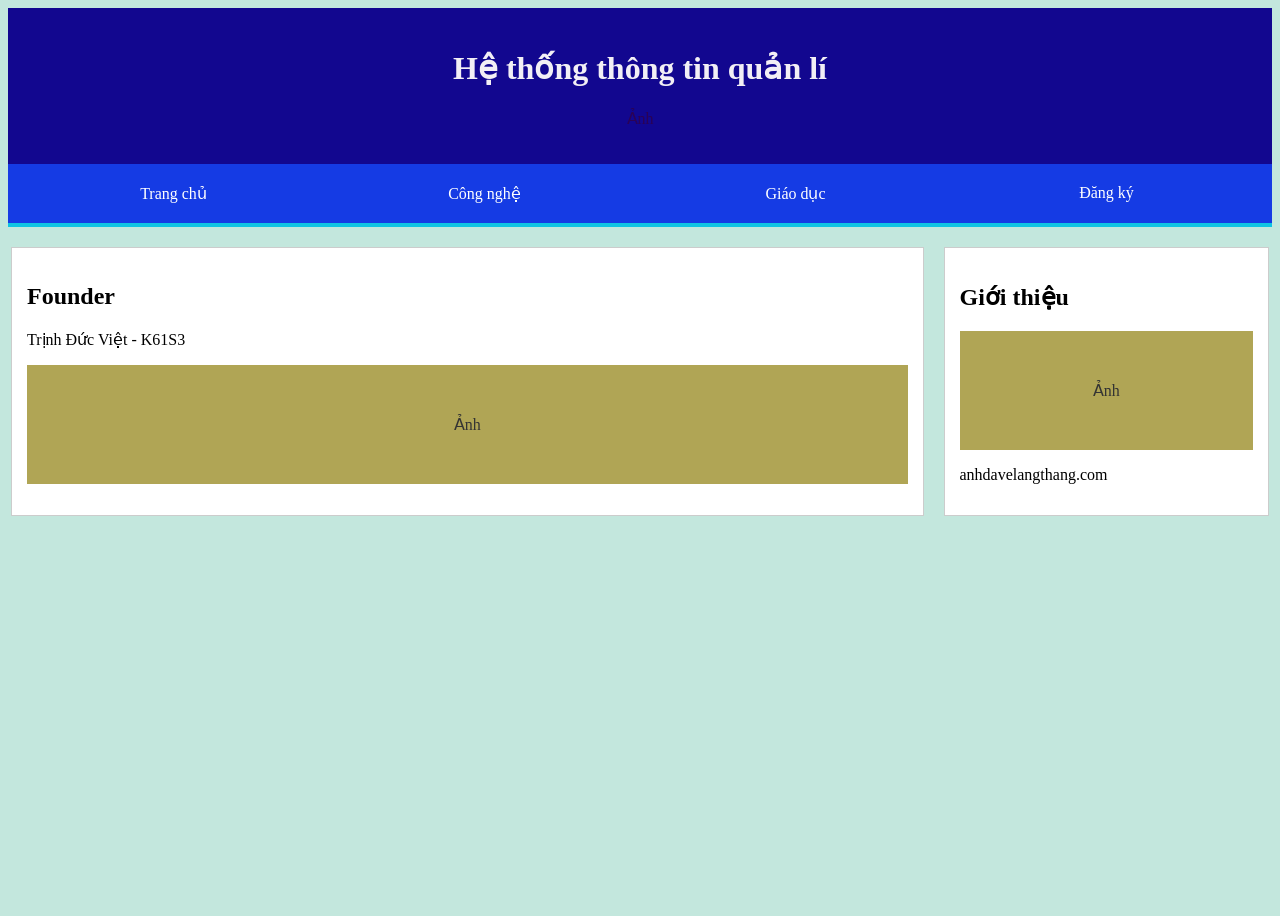
==== index.html @ 4eaf8afa "init" ====
<!DOCTYPE html>
<html lang="vi">
<head>
    <meta charset="UTF-8">
    <meta name="viewport" content="width=device-width, initial-scale=1.0">
    <title>Management Information System</title>
    <link rel="stylesheet" href="buoi7.css">
</head>
<body>
    <header>
        <div class="IDK">
        <h1 style="color: rgb(242, 239, 245);"> Hệ thống thông tin quản lí
        </h1>
        <p style="color:rgb(43, 2, 85);">Ảnh</p>
        </div>
    </header>
    <nav>
        <ul>
            <li><a href="#">Trang chủ</a></li>
            <li><a href="#">Công nghệ</a></li>
            <li><a href="#">Giáo dục</a></li>
            <li><a href="#">Đăng ký</a></li>
        </ul>
    </nav>
    <main>
        <section class="taolahai">
            <h2>Founder</h2>
            <p>Trịnh Đức Việt - K61S3</p>
            <div class="anhfounder">Ảnh</div>
        </section>
        <aside>
            <h2>Giới thiệu</h2>
            <div class="anhfounder">Ảnh</div>
            <p>anhdavelangthang.com</p>
        </aside>
    </main>
    </div >
</body>
</html>
---- buoi7.css ----
body {
    background-color: #c3e7dd;
    overflow:scroll;
    width:auto;
    height:100vh;
}
header {
    text-align: center;
    padding: 20px;
    background-color: rgb(18, 7, 143) ;
}
nav ul {
    list-style: none;
    padding: 0;
    display: flex;
    justify-content: space-between; 
    margin: 0;
}
nav li {
    flex: 1; 
    text-align: center; 
}
nav a {
    color: white;
    text-decoration: none;
    padding: 10px 20px; 
    display: block;
}
a:hover {
    color:black
}
nav {
    background-color: #153be4;
    color: white;
    padding: 10px;
    border-bottom: 4px solid #10c4e3;
}

main {
    display: flex;
    padding: 3px;
    gap: 20px;
    padding-top: 20px ;   
}
.taolahai {
    flex: 3;
    background-color:white ;
    padding: 15px;
    border: 1px solid #ccc;
}
aside {
    flex: 1;
    background-color: white;
    padding: 15px;
    border: 1px solid #ccc;
}
.anhfounder {
    background-color: rgb(176, 165, 85)  ;
    padding: 50px;
    text-align: center;
    font-size: 16px;
    color: #333;
}
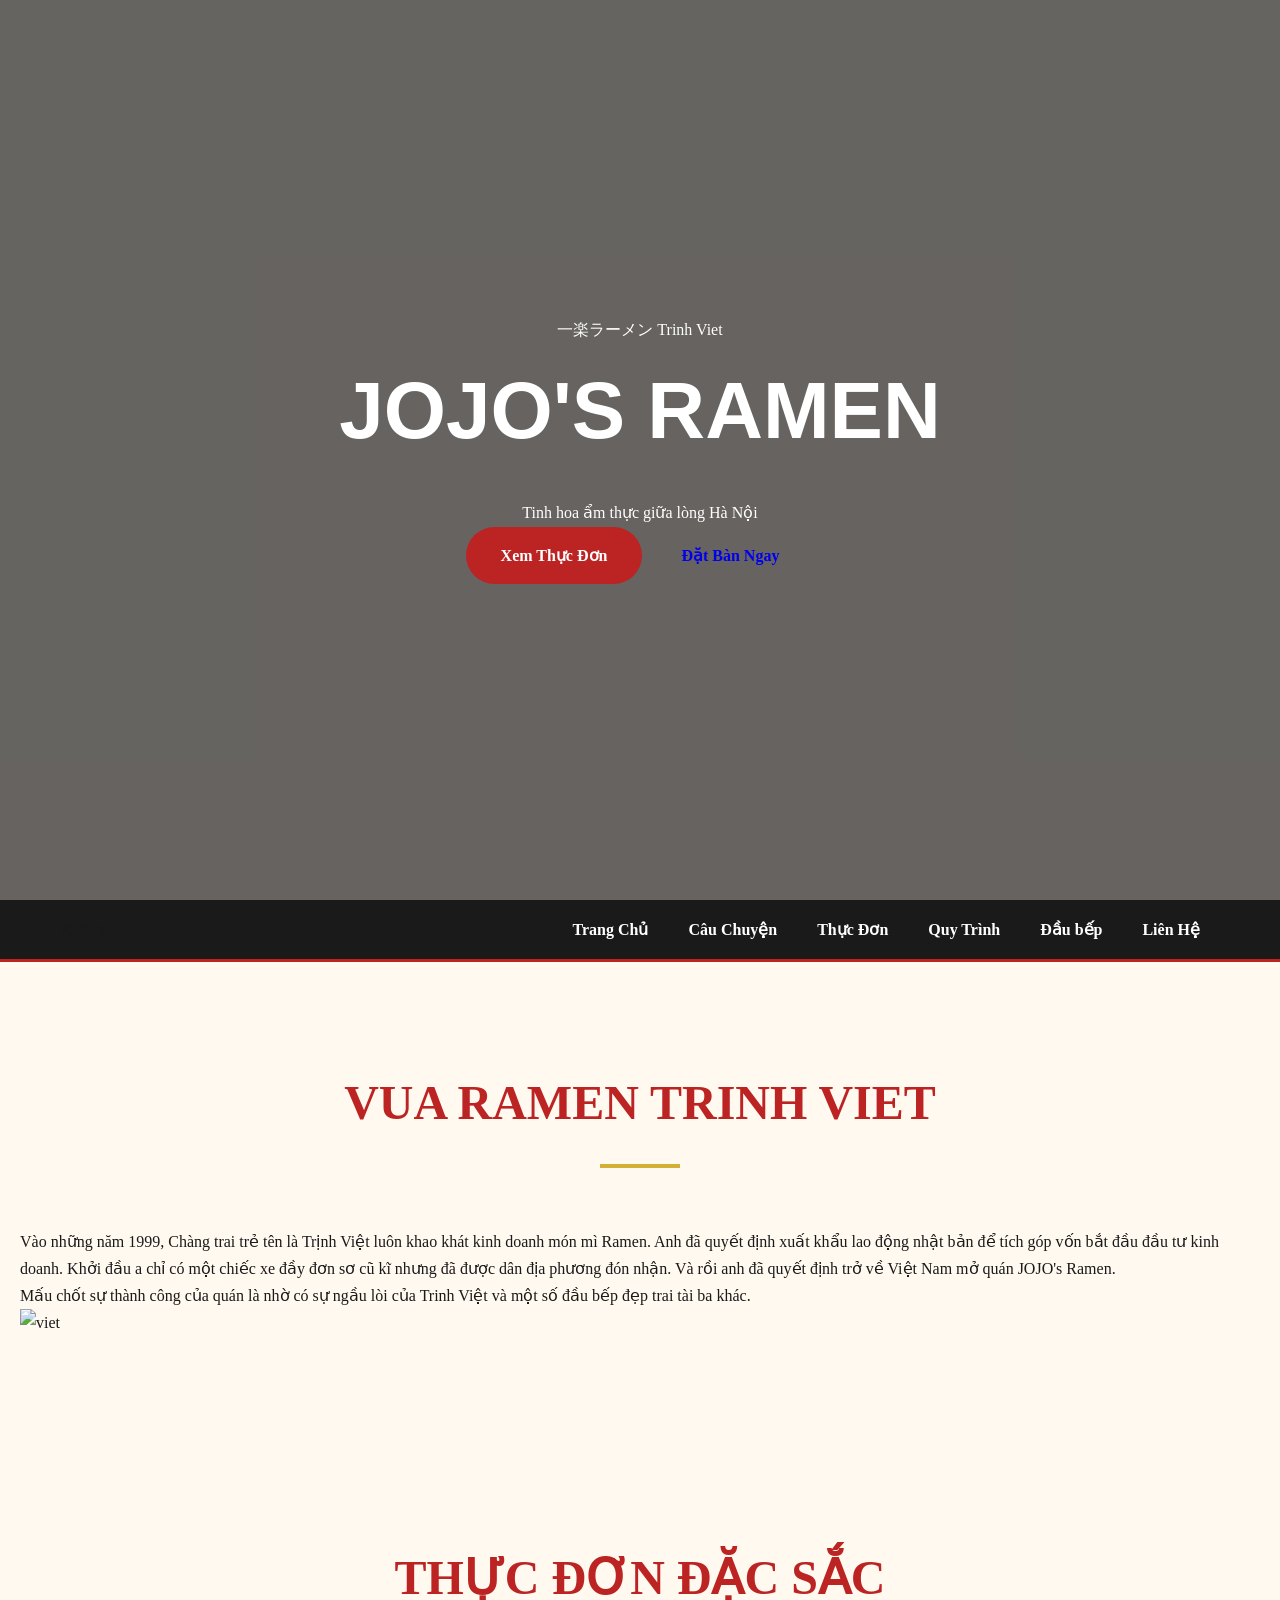
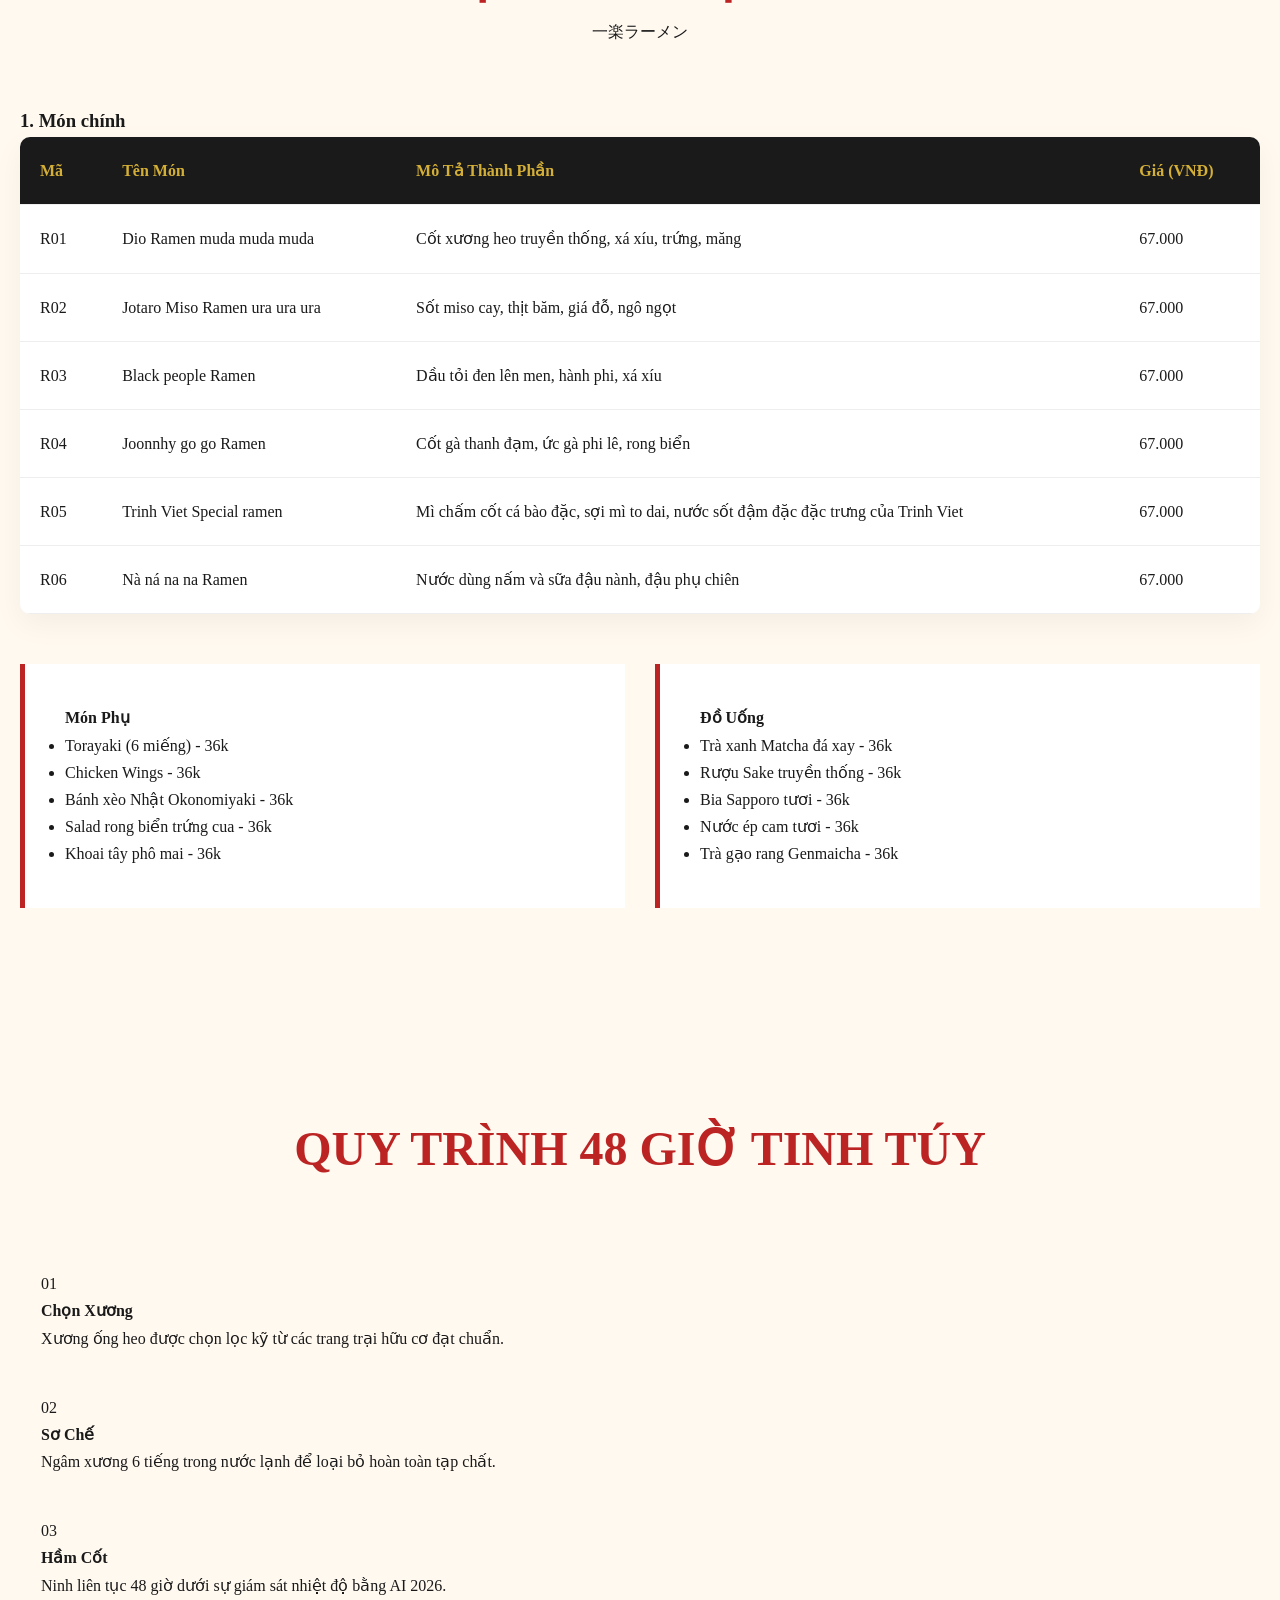
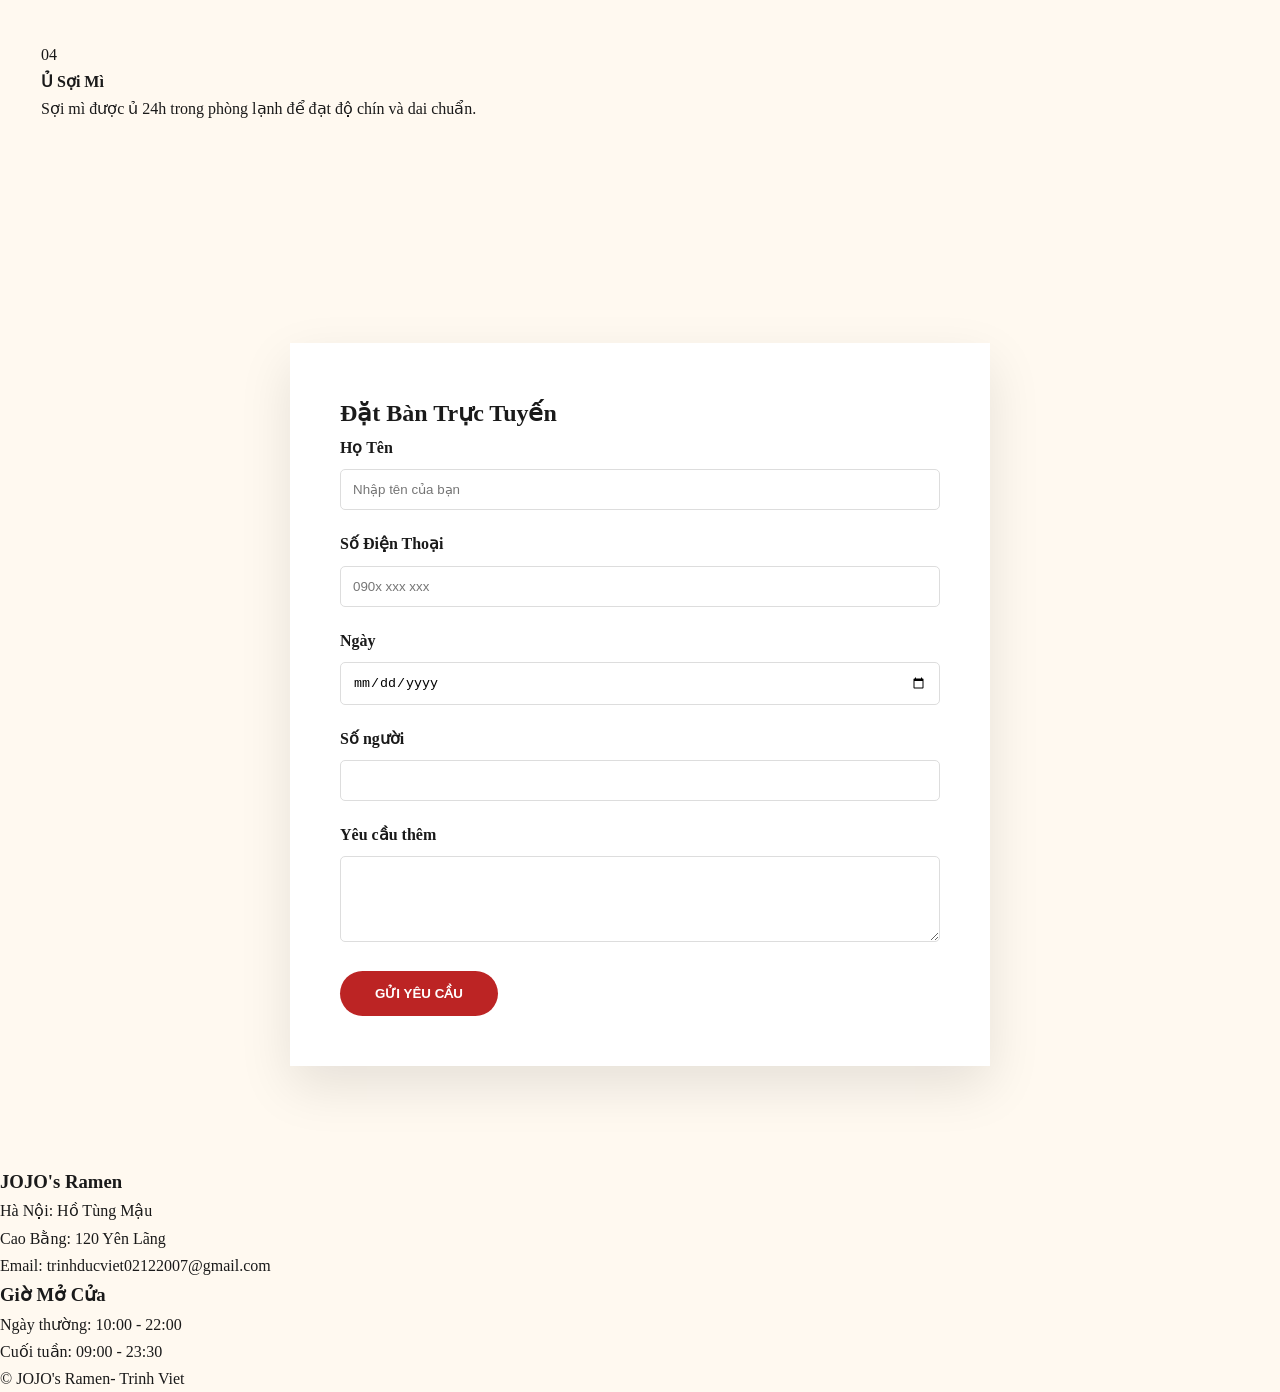
==== commit e8109074: "Rename btvncss1.html to index.html" ====
--- a/index.html
+++ b/index.html
@@ -1,39 +1,196 @@
-<!DOCTYPE html>
-<html lang="vi">
-<head>
-    <meta charset="UTF-8">
-    <meta name="viewport" content="width=device-width, initial-scale=1.0">
-    <title>Management Information System</title>
-    <link rel="stylesheet" href="buoi7.css">
-</head>
-<body>
-    <header>
-        <div class="IDK">
-        <h1 style="color: rgb(242, 239, 245);"> Hệ thống thông tin quản lí
-        </h1>
-        <p style="color:rgb(43, 2, 85);">Ảnh</p>
-        </div>
-    </header>
-    <nav>
-        <ul>
-            <li><a href="#">Trang chủ</a></li>
-            <li><a href="#">Công nghệ</a></li>
-            <li><a href="#">Giáo dục</a></li>
-            <li><a href="#">Đăng ký</a></li>
-        </ul>
-    </nav>
-    <main>
-        <section class="taolahai">
-            <h2>Founder</h2>
-            <p>Trịnh Đức Việt - K61S3</p>
-            <div class="anhfounder">Ảnh</div>
-        </section>
-        <aside>
-            <h2>Giới thiệu</h2>
-            <div class="anhfounder">Ảnh</div>
-            <p>anhdavelangthang.com</p>
-        </aside>
-    </main>
-    </div >
-</body>
-</html>+<!DOCTYPE html>
+<html lang="vi">
+<head>
+    <meta charset="UTF-8">
+    <meta name="viewport" content="width=device-width, initial-scale=1.0">
+    <meta name="description" content="Trinh Viet Ramen - Tinh hoa ẩm thực Nhật Bản tại hà Nội">
+    <title>Trinh Viet Ramen</title>
+    <link rel="stylesheet" href="viet.css">
+    <link href="https://cdnjs.cloudflare.com/ajax/libs/font-awesome/6.4.0/css/all.min.css" rel="stylesheet">
+</head>
+<body>
+
+    <header class="main-header">
+        <div class="overlay"></div>
+        <div class="hero-content">
+            <span class="name">一楽ラーメン Trinh Viet</span>
+            <h1>JOJO's Ramen </h1>
+            <p>Tinh hoa ẩm thực giữa lòng Hà Nội</p>
+            <div class="cta-group">
+                <a href="#menu" class="btn btn-primary">Xem Thực Đơn</a>
+                <a href="#booking" class="btn btn-outline">Đặt Bàn Ngay</a>
+            </div>
+        </div>
+    </header>
+
+    <nav class="navbar">
+        <div class="nav-container">
+            <div class="logo">JOJO's Ramen</div>
+            <ul class="nav-links">
+                <li><a href="#">Trang Chủ</a></li>
+                <li><a href="#about">Câu Chuyện</a></li>
+                <li><a href="#menu">Thực Đơn</a></li>
+                <li><a href="#process">Quy Trình</a></li>
+                <li><a href="#chef">Đầu bếp</a></li>
+                <li><a href="#booking">Liên Hệ</a></li>
+            </ul>
+        </div>
+    </nav>
+
+    <main class="container">
+        
+        <section id="about" class="section">
+            <div class="section-header">
+                <h2>Vua Ramen TRinh Viet</h2>
+                <div class="divider"></div>
+            </div>
+            <div class="about-grid">
+                <div class="about-text">
+                    <p>Vào những năm 1999, Chàng trai trẻ tên là Trịnh Việt luôn khao khát kinh doanh món mì Ramen. Anh đã quyết định xuất khẩu lao động nhật bản để tích
+                        góp vốn bắt đầu đầu tư kinh doanh. Khởi đầu a chỉ có một chiếc xe đầy đơn sơ cũ kĩ nhưng đã được dân địa phương đón nhận. Và rồi anh đã quyết định
+                        trở về Việt Nam mở quán JOJO's Ramen.
+                    </p>
+                    <p>Mấu chốt sự thành công của quán là nhờ có sự ngầu lòi của Trinh Việt và một số đầu bếp đẹp trai tài ba khác.</p>
+                </div>
+                <div class="about-image">
+                    <img src="vietdeptrai/phucvu3.jpg" alt="viet">
+                </div>
+            </div>
+        </section>
+
+        <section id="menu" class="section">
+            <div class="section-header">
+                <h2>Thực Đơn Đặc Sắc</h2>
+                <p>一楽ラーメン</p>
+            </div>
+
+            <div class="menu-category">
+                <h3>1. Món chính </h3>
+                <div class="table-responsive">
+                    <table>
+                        <thead>
+                            <tr>
+                                <th>Mã</th>
+                                <th>Tên Món</th>
+                                <th>Mô Tả Thành Phần</th>
+                                <th>Giá (VNĐ)</th>
+                            </tr>
+                        </thead>
+                        <tbody>
+                            <tr><td>R01</td><td>Dio Ramen muda muda muda</td><td>Cốt xương heo truyền thống, xá xíu, trứng, măng</td><td>67.000</td></tr>
+                            <tr><td>R02</td><td>Jotaro Miso Ramen ura ura ura</td><td>Sốt miso cay, thịt băm, giá đỗ, ngô ngọt</td><td>67.000</td></tr>
+                            <tr><td>R03</td><td>Black people Ramen</td><td>Dầu tỏi đen lên men, hành phi, xá xíu</td><td>67.000</td></tr>
+                            <tr><td>R04</td><td>Joonnhy go go Ramen</td><td>Cốt gà thanh đạm, ức gà phi lê, rong biển</td><td>67.000</td></tr>
+                            <tr><td>R05</td><td> Trinh Viet Special ramen</td><td>Mì chấm cốt cá bào đặc, sợi mì to dai, nước sốt đậm đặc đặc trưng của Trinh Viet</td><td>67.000</td></tr>
+                            <tr><td>R06</td><td>Nà ná na na Ramen</td><td>Nước dùng nấm và sữa đậu nành, đậu phụ chiên</td><td>67.000</td></tr>
+                            </tbody>
+                    </table>
+                </div>
+            </div>
+
+            <div class="menu-grid">
+                <div class="menu-card">
+                    <h4>Món Phụ</h4>
+                    <ul>
+                        <li>Torayaki (6 miếng) - 36k</li>
+                        <li>Chicken Wings - 36k</li>
+                        <li>Bánh xèo Nhật Okonomiyaki - 36k</li>
+                        <li>Salad rong biển trứng cua - 36k</li>
+                        <li>Khoai tây phô mai - 36k</li>
+                    </ul>
+                </div>
+                <div class="menu-card">
+                    <h4>Đồ Uống</h4>
+                    <ul>
+                        <li>Trà xanh Matcha đá xay - 36k</li>
+                        <li>Rượu Sake truyền thống - 36k</li>
+                        <li>Bia Sapporo tươi - 36k</li>
+                        <li>Nước ép cam tươi - 36k</li>
+                        <li>Trà gạo rang Genmaicha - 36k</li>
+                    </ul>
+                </div>
+            </div>
+        </section>
+
+        <section id="process" class="section">
+            <div class="section-header">
+                <h2>Quy Trình 48 Giờ Tinh Túy</h2>
+            </div>
+            <div class="process-steps">
+                <div class="step">
+                    <span>01</span>
+                    <h4>Chọn Xương</h4>
+                    <p>Xương ống heo được chọn lọc kỹ từ các trang trại hữu cơ đạt chuẩn.</p>
+                </div>
+                <div class="step">
+                    <span>02</span>
+                    <h4>Sơ Chế</h4>
+                    <p>Ngâm xương 6 tiếng trong nước lạnh để loại bỏ hoàn toàn tạp chất.</p>
+                </div>
+                <div class="step">
+                    <span>03</span>
+                    <h4>Hầm Cốt</h4>
+                    <p>Ninh liên tục 48 giờ dưới sự giám sát nhiệt độ bằng AI 2026.</p>
+                </div>
+                <div class="step">
+                    <span>04</span>
+                    <h4>Ủ Sợi Mì</h4>
+                    <p>Sợi mì được ủ 24h trong phòng lạnh để đạt độ chín và dai chuẩn.</p>
+                </div>
+                </div>
+        </section>
+
+        <section id="booking" class="section booking-container">
+            <div class="booking-card">
+                <h2>Đặt Bàn Trực Tuyến</h2>
+                <form action="#" method="POST">
+                    <div class="form-group">
+                        <label>Họ Tên</label>
+                        <input type="text" name="name" required placeholder="Nhập tên của bạn">
+                    </div>
+                    <div class="form-group">
+                        <label>Số Điện Thoại</label>
+                        <input type="tel" name="phone" required placeholder="090x xxx xxx">
+                    </div>
+                    <div class="form-row">
+                        <div class="form-group">
+                            <label>Ngày</label>
+                            <input type="date" name="date">
+                        </div>
+                        <div class="form-group">
+                            <label>Số người</label>
+                            <input type="number" name="guests" min="1" max="20">
+                        </div>
+                    </div>
+                    <div class="form-group">
+                        <label>Yêu cầu thêm</label>
+                        <textarea name="message" rows="4"></textarea>
+                    </div>
+                    <button type="submit" class="btn btn-primary full-width">GỬI YÊU CẦU</button>
+                </form>
+            </div>
+        </section>
+
+    </main>
+
+    <footer>
+        <div class="footer-grid container">
+            <div class="footer-info">
+                <h3>JOJO's Ramen</h3>
+                <p>Hà Nội: Hồ Tùng Mậu  </p>
+                <p>Cao Bằng: 120 Yên Lãng</p>
+                <p>Email: trinhducviet02122007@gmail.com</p>
+            </div>
+            <div class="footer-hours">
+                <h3>Giờ Mở Cửa</h3>
+                <p>Ngày thường: 10:00 - 22:00</p>
+                <p>Cuối tuần: 09:00 - 23:30</p>
+            </div>
+        </div>
+        <div class="footer-bottom">
+            <p>&copy; JOJO's Ramen- Trinh Viet</p>
+        </div>
+    </footer>
+
+</body>
+</html>
--- a/viet.css
+++ b/viet.css
@@ -0,0 +1,202 @@
+
+
+:root {
+    --primary: #bc2424;
+    --dark: #1a1a1a;
+    --gold: #d4af37;
+    --cream: #fff9f0;
+    --white: #ffffff;
+    --gray: #666666;
+    --transition: all 0.3s ease-in-out;
+}
+
+* {
+    margin: 0;
+    padding: 0;
+    box-sizing: border-box;
+}
+
+body {
+    background-color: var(--cream);
+    color: var(--dark);
+    font-family: 'Noto Serif JP', serif;
+    line-height: 1.7;
+}
+
+
+.main-header {
+    position: relative;
+    height: 100vh;
+    background: url('vietdeptrai/anhbackgroundtrang1.jpg') center/cover no-repeat;
+    display: flex;
+    align-items: center;
+    justify-content: center;
+    color: var(--white);
+    text-align: center;
+}
+
+.overlay {
+    position: absolute;
+    top: 0; left: 0; width: 100%; height: 100%;
+    background: rgba(0,0,0,0.6);
+}
+
+.hero-content {
+    position: relative;
+    z-index: 2;
+    max-width: 800px;
+}
+
+.japanese-text {
+    font-size: 3rem;
+    color: var(--gold);
+    display: block;
+    margin-bottom: 20px;
+}
+
+.hero-content h1 {
+    font-family: 'Oswald', sans-serif;
+    font-size: 5rem;
+    text-transform: uppercase;
+    margin-bottom: 20px;
+}
+
+
+.navbar {
+    background: var(--dark);
+    padding: 1rem 0;
+    position: sticky;
+    top: 0;
+    z-index: 1000;
+    border-bottom: 3px solid var(--primary);
+}
+
+.nav-container {
+    max-width: 1200px;
+    margin: 0 auto;
+    display: flex;
+    justify-content: space-between;
+    align-items: center;
+    padding: 0 20px;
+}
+
+.nav-links {
+    display: flex;
+    list-style: none;
+}
+
+.nav-links a {
+    color: var(--white);
+    text-decoration: none;
+    padding: 10px 20px;
+    font-weight: 700;
+    transition: var(--transition);
+}
+
+.nav-links a:hover {
+    color: var(--gold);
+}
+
+
+.section {
+    padding: 100px 20px;
+}
+
+.section-header {
+    text-align: center;
+    margin-bottom: 60px;
+}
+
+.section-header h2 {
+    font-size: 3rem;
+    color: var(--primary);
+    text-transform: uppercase;
+}
+
+.divider {
+    width: 80px;
+    height: 4px;
+    background: var(--gold);
+    margin: 20px auto;
+}
+
+
+.table-responsive {
+    overflow-x: auto;
+    background: var(--white);
+    border-radius: 10px;
+    box-shadow: 0 10px 30px rgba(0,0,0,0.05);
+}
+
+table {
+    width: 100%;
+    border-collapse: collapse;
+}
+
+th, td {
+    padding: 20px;
+    text-align: left;
+    border-bottom: 1px solid #eee;
+}
+
+th {
+    background: var(--dark);
+    color: var(--gold);
+}
+
+tr:hover {
+    background: #fffcf0;
+}
+
+
+.menu-grid {
+    display: grid;
+    grid-template-columns: 1fr 1fr;
+    gap: 30px;
+    margin-top: 50px;
+}
+
+.menu-card {
+    background: var(--white);
+    padding: 40px;
+    border-left: 5px solid var(--primary);
+}
+
+
+.booking-card {
+    background: var(--white);
+    max-width: 700px;
+    margin: 0 auto;
+    padding: 50px;
+    box-shadow: 0 20px 50px rgba(0,0,0,0.1);
+}
+
+.form-group { margin-bottom: 20px; }
+label { display: block; font-weight: bold; margin-bottom: 8px; }
+input, select, textarea {
+    width: 100%; padding: 12px; border: 1px solid #ddd; border-radius: 5px;
+}
+
+
+.btn {
+    padding: 15px 35px;
+    border-radius: 50px;
+    font-weight: bold;
+    cursor: pointer;
+    text-decoration: none;
+    display: inline-block;
+    transition: var(--transition);
+}
+
+.btn-primary { background: var(--primary); color: white; border: none; }
+.btn-primary:hover { background: #900; transform: translateY(-3px); }
+
+
+.step {
+    padding: 20px;
+    border: 1px solid transparent;
+}
+.step:hover {
+    border: 1px solid var(--gold);
+    border-radius: 10px;
+}
